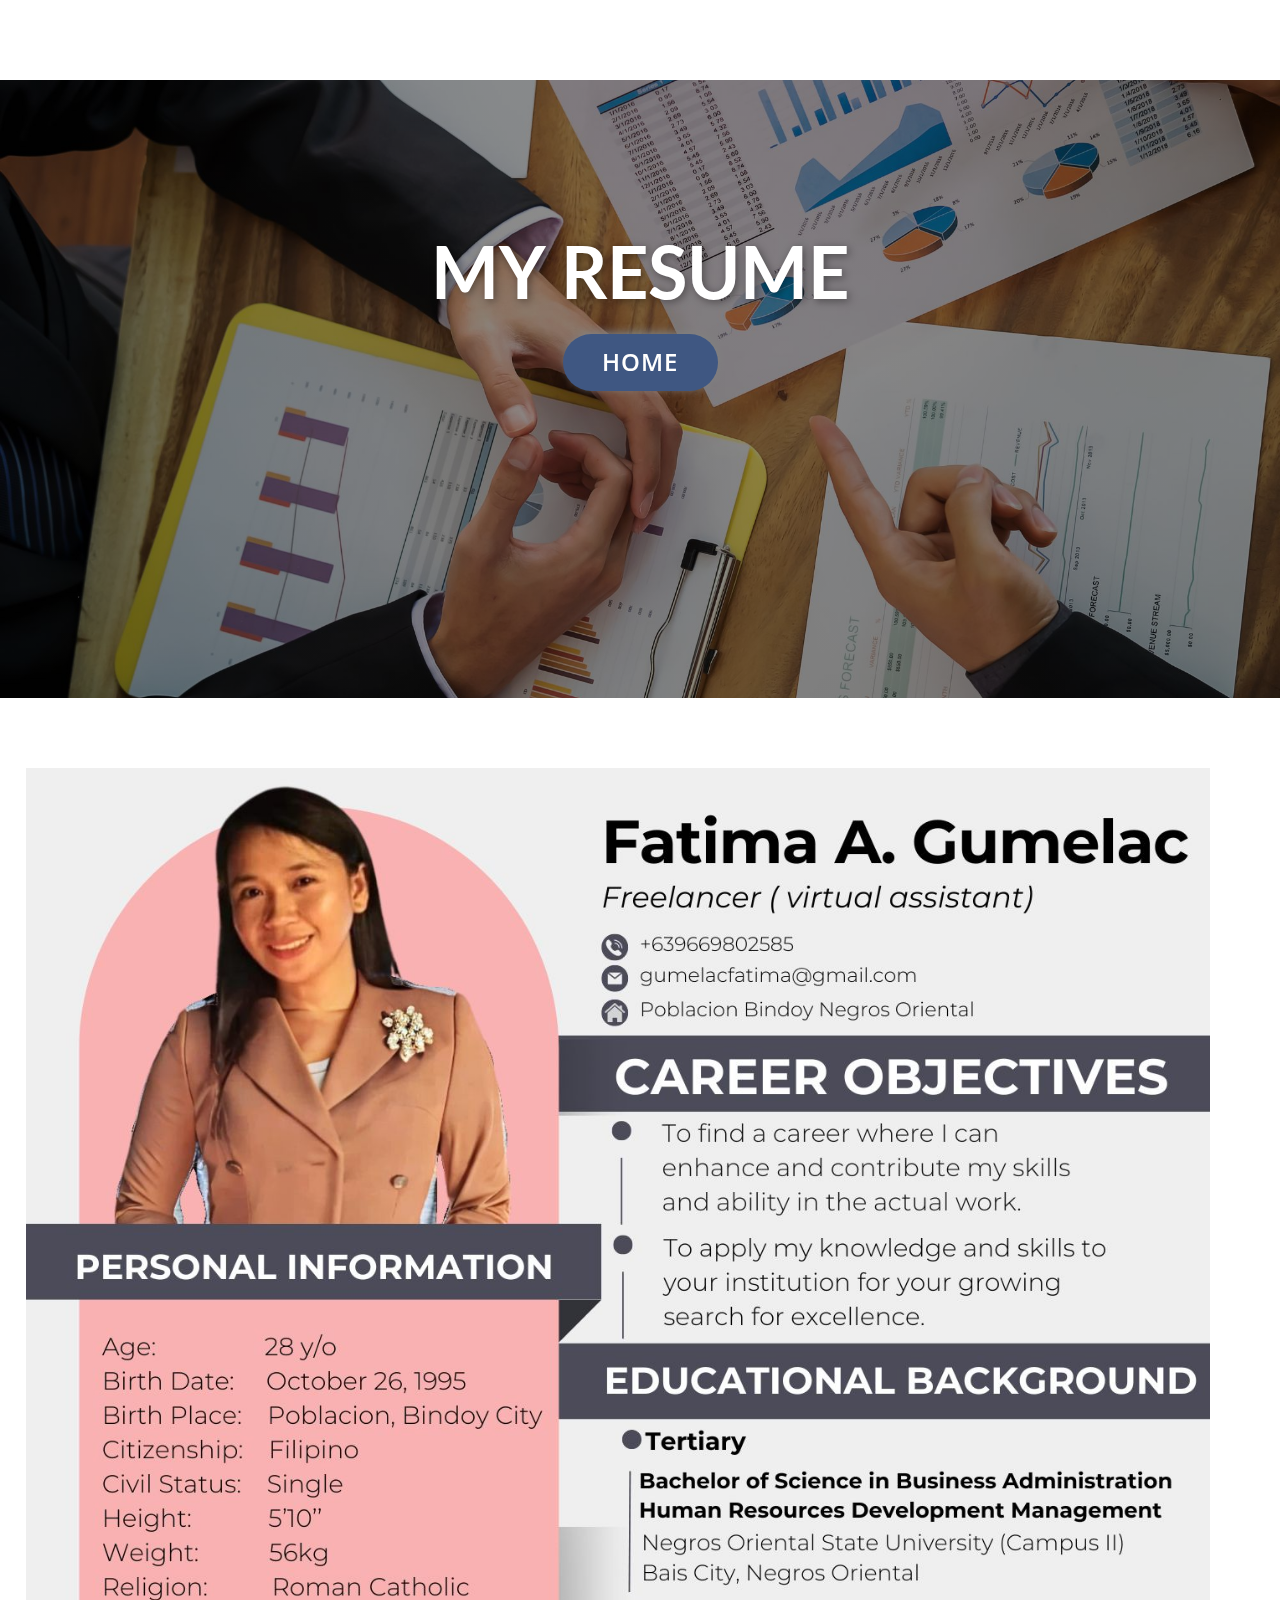
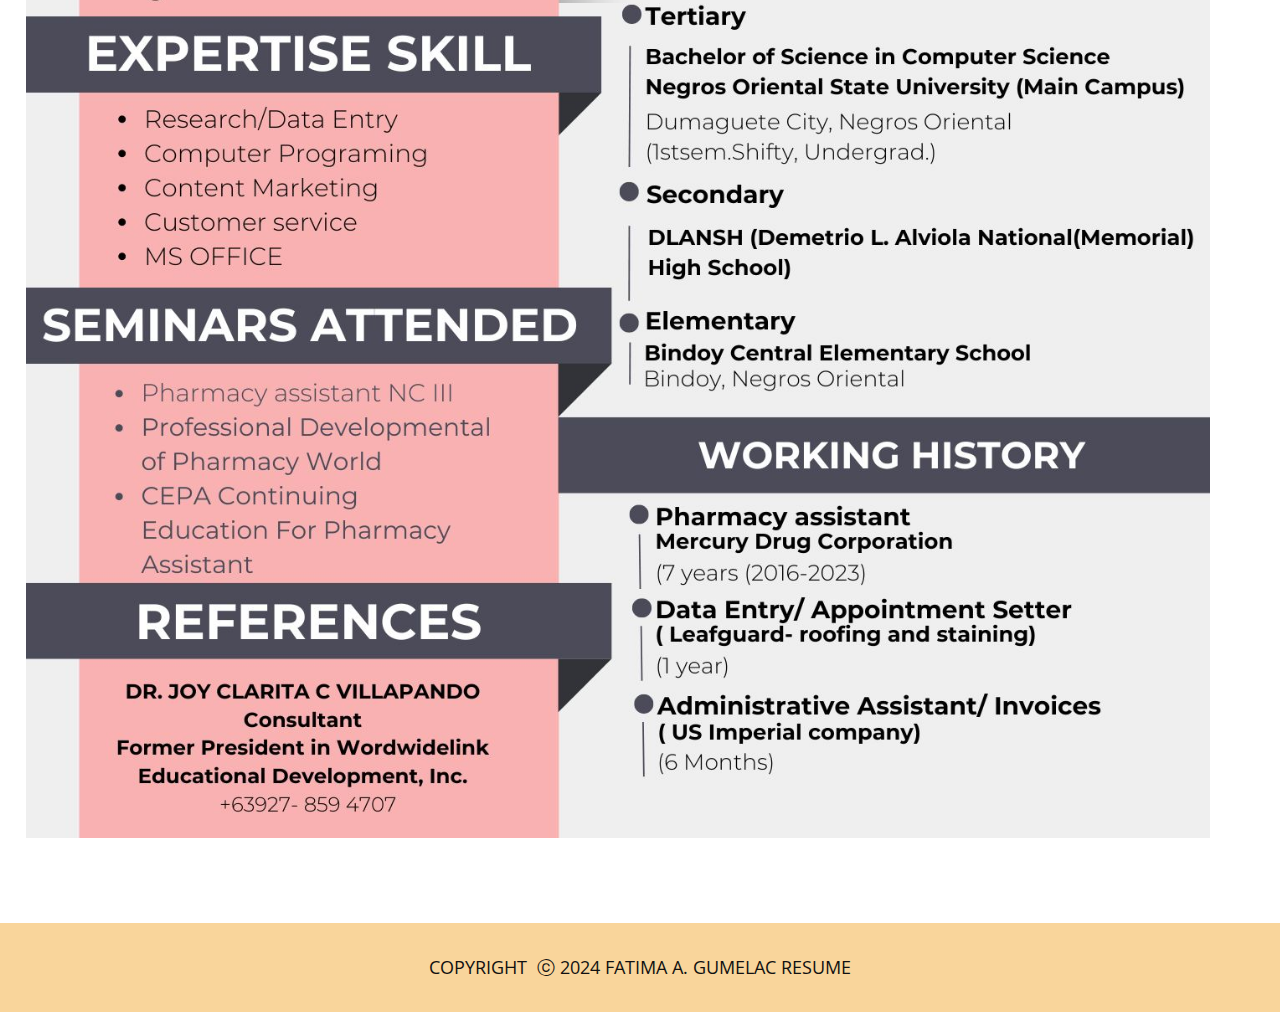
==== MY-RESUME.html @ 9da78c23 "Add files via upload" ====
<!DOCTYPE html>
<html style="font-size: 16px;" lang="en"><head>
    <meta name="viewport" content="width=device-width, initial-scale=1.0">
    <meta charset="utf-8">
    <meta name="keywords" content="About Us​, ​How We Work, ​How We Help Best, ​Here are some of our clients, Get in Touch">
    <meta name="description" content="">
    <title>MY RESUME</title>
    <link rel="icon" type="image/x-icon" href="images/ProfessionalCVResume.png">
    <link rel="stylesheet" href="nicepage.css" media="screen">
<link rel="stylesheet" href="MY-RESUME.css" media="screen">
    <script class="u-script" type="text/javascript" src="jquery-1.9.1.min.js" defer=""></script>
    <script class="u-script" type="text/javascript" src="nicepage.js" defer=""></script>
    <meta name="generator" content="Nicepage 6.14.0, nicepage.com">
    <link id="u-theme-google-font" rel="stylesheet" href="https://fonts.googleapis.com/css?family=Montserrat:100,100i,200,200i,300,300i,400,400i,500,500i,600,600i,700,700i,800,800i,900,900i|Open+Sans:300,300i,400,400i,500,500i,600,600i,700,700i,800,800i">
    <link id="u-page-google-font" rel="stylesheet" href="https://fonts.googleapis.com/css?family=Lato:100,100i,300,300i,400,400i,700,700i,900,900i">
    
    
    
    
    <script type="application/ld+json">{
		"@context": "http://schema.org",
		"@type": "Organization",
		"name": ""
}</script>
    <meta name="theme-color" content="#4345e7">
    <meta property="og:title" content="MY RESUME">
    <meta property="og:type" content="website">
  <meta data-intl-tel-input-cdn-path="intlTelInput/"></head>
  <body data-path-to-root="./" data-include-products="false" class="u-body u-xl-mode" data-lang="en"><header class="u-clearfix u-header u-header" id="sec-3cd6"><div class="u-clearfix u-sheet u-sheet-1"></div></header>
    <section class="u-clearfix u-image u-shading u-section-1" id="sec-2ae9" data-image-width="2000" data-image-height="1414">
      <div class="u-clearfix u-sheet u-sheet-1">
        <h1 class="u-align-center u-text u-text-1" data-animation-name="customAnimationIn" data-animation-duration="1500" data-animation-delay="0">MY RESUME</h1>
        <a href="./" class="u-active-palette-2-light-1 u-align-center u-border-none u-btn u-btn-round u-button-style u-hover-palette-3-light-1 u-palette-4-dark-1 u-radius u-text-active-white u-text-hover-white u-text-white u-btn-1" data-animation-name="customAnimationIn" data-animation-duration="1750" data-animation-delay="500" data-animation-direction="">HOME </a>
      </div>
    </section>
    <section class="u-clearfix u-section-2" id="sec-8662">
      <div class="u-clearfix u-sheet u-sheet-1">
        <img class="u-image u-image-default u-image-1" src="images/ProfessionalCVResume-1.jpg" alt="" data-image-width="1414" data-image-height="2000">
      </div>
    </section>
    
    
    
    <footer class="u-align-center u-clearfix u-footer u-palette-3-light-2 u-footer" id="sec-f456"><div class="u-clearfix u-sheet u-valign-middle-lg u-valign-middle-md u-valign-middle-sm u-valign-middle-xl u-sheet-1">
        <p class="u-small-text u-text u-text-variant u-text-1"> COPYRIGHT &nbsp;ⓒ 2024 FATIMA A. GUMELAC RESUME</p>
      </div></footer>
</body></html>
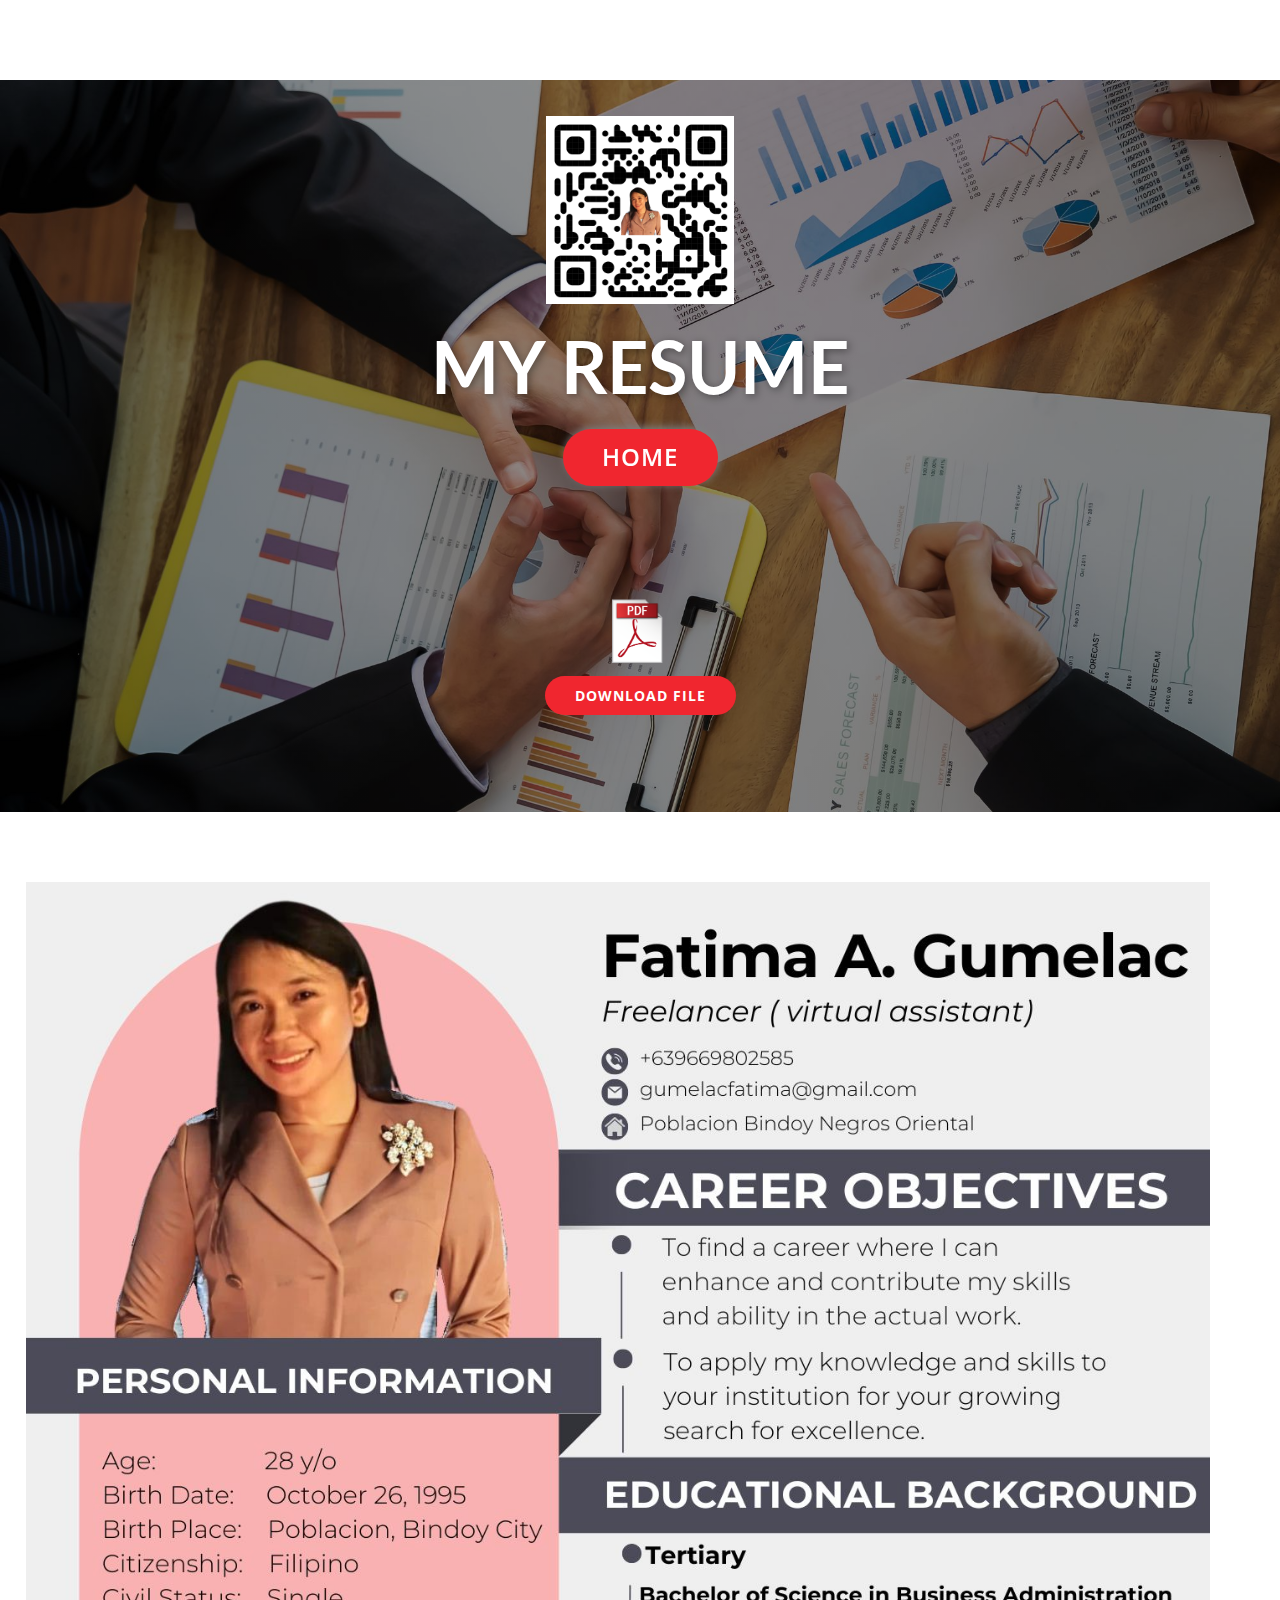
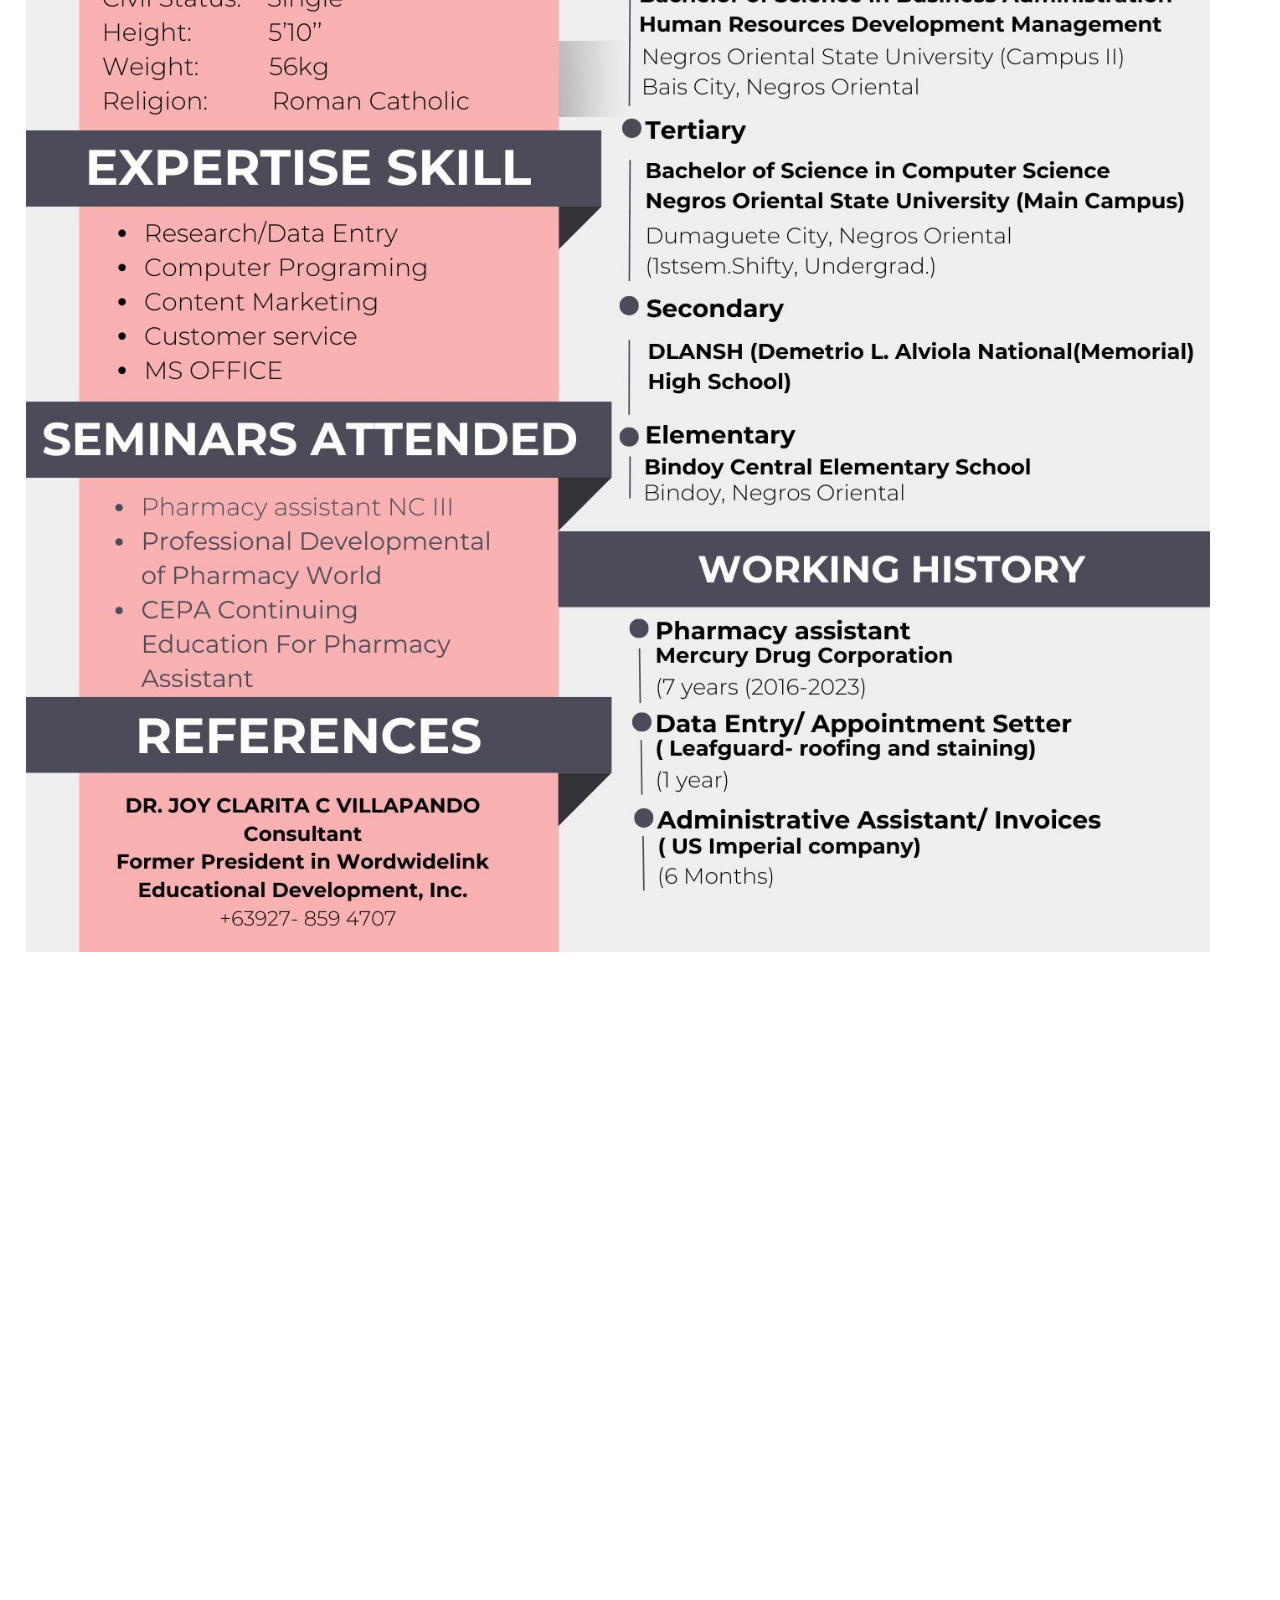
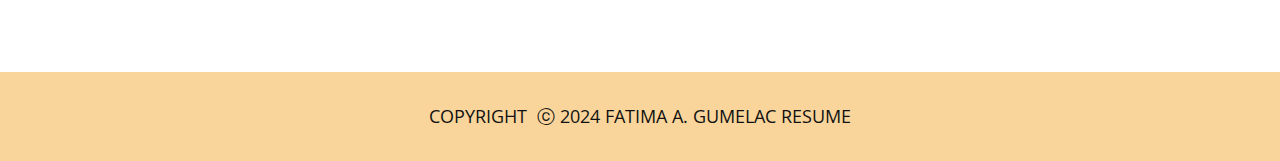
==== commit 188694cf: "Add files via upload" ====
--- a/MY-RESUME.html
+++ b/MY-RESUME.html
@@ -29,19 +29,24 @@
   <body data-path-to-root="./" data-include-products="false" class="u-body u-xl-mode" data-lang="en"><header class="u-clearfix u-header u-header" id="sec-3cd6"><div class="u-clearfix u-sheet u-sheet-1"></div></header>
     <section class="u-clearfix u-image u-shading u-section-1" id="sec-2ae9" data-image-width="2000" data-image-height="1414">
       <div class="u-clearfix u-sheet u-sheet-1">
+        <img class="u-hover-feature u-image u-image-contain u-image-round u-preserve-proportions u-image-1" src="images/FATIMAA.GUMELACRESUME1.png" alt="" data-image-width="1000" data-image-height="1000">
         <h1 class="u-align-center u-text u-text-1" data-animation-name="customAnimationIn" data-animation-duration="1500" data-animation-delay="0">MY RESUME</h1>
-        <a href="./" class="u-active-palette-2-light-1 u-align-center u-border-none u-btn u-btn-round u-button-style u-hover-palette-3-light-1 u-palette-4-dark-1 u-radius u-text-active-white u-text-hover-white u-text-white u-btn-1" data-animation-name="customAnimationIn" data-animation-duration="1750" data-animation-delay="500" data-animation-direction="">HOME </a>
+        <a href="./" class="u-active-palette-2-light-1 u-align-center u-border-none u-btn u-btn-round u-button-style u-hover-palette-4-dark-1 u-palette-2-base u-radius u-text-active-white u-text-hover-white u-text-white u-btn-1" data-animation-name="customAnimationIn" data-animation-duration="1750" data-animation-delay="500" data-animation-direction="">HOME </a>
+        <img class="u-image u-image-default u-image-2" src="images/pdf-icon-png-pdf-zum-download-2.png" alt="" data-image-width="320" data-image-height="397">
+        <a href="files/FATIMAA.GUMELAC.pdf" class="u-border-none u-btn u-btn-round u-button-style u-file-link u-hover-feature u-hover-palette-4-dark-1 u-palette-2-base u-radius u-btn-2">DOWNLOAD FILE </a>
       </div>
+      
+      
     </section>
     <section class="u-clearfix u-section-2" id="sec-8662">
-      <div class="u-clearfix u-sheet u-sheet-1">
-        <img class="u-image u-image-default u-image-1" src="images/ProfessionalCVResume-1.jpg" alt="" data-image-width="1414" data-image-height="2000">
+      <div class="u-clearfix u-sheet u-valign-middle-xs u-sheet-1">
+        <img class="u-expanded-width-xs u-image u-image-default u-image-1" src="images/ProfessionalCVResume-1.jpg" alt="" data-image-width="1414" data-image-height="2000">
       </div>
     </section>
     
     
     
-    <footer class="u-align-center u-clearfix u-footer u-palette-3-light-2 u-footer" id="sec-f456"><div class="u-clearfix u-sheet u-valign-middle-lg u-valign-middle-md u-valign-middle-sm u-valign-middle-xl u-sheet-1">
+    <footer class="u-align-center u-clearfix u-footer u-palette-3-light-2 u-footer" id="sec-f456"><div class="u-clearfix u-sheet u-valign-middle u-sheet-1">
         <p class="u-small-text u-text u-text-variant u-text-1"> COPYRIGHT &nbsp;ⓒ 2024 FATIMA A. GUMELAC RESUME</p>
       </div></footer>
 </body></html>--- a/nicepage.css
+++ b/nicepage.css
@@ -43489,9 +43489,9 @@
   }
 
   .u-footer .u-text-1 {
-    font-size: 1rem;
     width: auto;
-    margin: 25px -58px 31px;
+    font-size: 0.875rem;
+    margin: 29px -66px 28px -50px;
   }
 }
 
--- a/MY-RESUME.css
+++ b/MY-RESUME.css
@@ -4,7 +4,15 @@
 }
 
 .u-section-1 .u-sheet-1 {
-  min-height: 618px;
+  min-height: 732px;
+}
+
+.u-section-1 .u-image-1 {
+  width: 188px;
+  height: 188px;
+  transition-duration: 0.5s;
+  transform: rotate(0deg) scale(1) translateX(0px) translateY(0px);
+  margin: 36px auto 0;
 }
 
 .u-section-1 .u-text-1 {
@@ -16,7 +24,7 @@
   --animation-custom_in-scale: 1;
   font-size: 4.5rem;
   width: 734px;
-  margin: 152px auto 0;
+  margin: 23px auto 0;
 }
 
 .u-section-1 .u-btn-1 {
@@ -32,13 +40,28 @@
   background-image: none;
   font-size: 1.5rem;
   text-transform: uppercase;
-  margin: 23px auto 60px;
+  margin: 23px auto 0;
   padding: 11px 40px 12px 39px;
 }
 
+.u-section-1 .u-image-2 {
+  width: 56px;
+  height: 69px;
+  margin: 108px auto 0;
+}
+
+.u-section-1 .u-btn-2 {
+  --radius: 50px;
+  font-weight: 700;
+  text-transform: uppercase;
+  font-size: 0.875rem;
+  transition-duration: 0.5s;
+  margin: 13px auto 60px;
+}
+
 @media (max-width: 1199px) {
   .u-section-1 .u-sheet-1 {
-    min-height: 510px;
+    min-height: 604px;
   }
 
   .u-section-1 .u-text-1 {
@@ -52,47 +75,77 @@
 
 @media (max-width: 991px) {
   .u-section-1 .u-sheet-1 {
-    min-height: 391px;
-  }
-
-  .u-section-1 .u-text-1 {
-    width: auto;
-    margin-top: 125px;
+    min-height: 463px;
+  }
+
+  .u-section-1 .u-image-1 {
+    margin-top: 46px;
+  }
+
+  .u-section-1 .u-text-1 {
+    width: 720px;
+    margin-top: 13px;
     margin-left: 0;
     margin-right: 0;
   }
+}
+
+@media (max-width: 767px) {
+  .u-section-1 .u-sheet-1 {
+    min-height: 347px;
+  }
+
+  .u-section-1 .u-image-1 {
+    margin-top: 20px;
+  }
+
+  .u-section-1 .u-text-1 {
+    font-size: 2.25rem;
+    width: 540px;
+    margin-top: 39px;
+  }
+}
+
+@media (max-width: 575px) {
+  .u-section-1 .u-sheet-1 {
+    min-height: 218px;
+  }
+
+  .u-section-1 .u-image-1 {
+    margin-top: 33px;
+  }
+
+  .u-section-1 .u-text-1 {
+    font-size: 3rem;
+    width: 340px;
+    margin-top: 26px;
+  }
 
   .u-section-1 .u-btn-1 {
-    margin-top: 24px;
-  }
-}
-
-@media (max-width: 767px) {
-  .u-section-1 .u-sheet-1 {
-    min-height: 293px;
-  }
-
-  .u-section-1 .u-text-1 {
-    font-size: 2.25rem;
-  }
-}
-
-@media (max-width: 575px) {
-  .u-section-1 .u-sheet-1 {
-    min-height: 345px;
-  }
-
-  .u-section-1 .u-text-1 {
-    font-size: 3rem;
-    margin-top: 94px;
-  }
-
-  .u-section-1 .u-btn-1 {
-    margin-top: 7px;
     padding: 2px 20px 3px 19px;
   }
+}
+
+.u-section-1 .u-image-1,
+.u-section-1 .u-image-1:before,
+.u-section-1 .u-image-1 > .u-container-layout:before {
+  transition-property: fill, color, background-color, stroke-width, border-style, border-width, border-top-width, border-left-width, border-right-width, border-bottom-width, custom-border, borders, box-shadow, text-shadow, opacity, border-radius, stroke, border-color, font-size, font-style, font-weight, text-decoration, letter-spacing, transform, background-image, image-zoom, background-size, background-position;
+}
+
+.u-section-1 .u-image-1.u-image-1.u-image-1:hover {
+  transform: translateX(0px) translateY(-5px) !important;
+}
+
+.u-section-1 .u-image-1.u-image-1.u-image-1.hover {
+  transform: translateX(0px) translateY(-5px) !important;
+}
+
+.u-section-1 .u-btn-2,
+.u-section-1 .u-btn-2:before,
+.u-section-1 .u-btn-2 > .u-container-layout:before {
+  transition-property: fill, color, background-color, stroke-width, border-style, border-width, border-top-width, border-left-width, border-right-width, border-bottom-width, custom-border, borders, box-shadow, text-shadow, opacity, border-radius, stroke, border-color, font-size, font-style, font-weight, text-decoration, letter-spacing, transform, background-image, image-zoom, background-size, background-position;
 }.u-section-2 .u-sheet-1 {
-  min-height: 1825px;
+  min-height: 2460px;
 }
 
 .u-section-2 .u-image-1 {
@@ -103,7 +156,7 @@
 
 @media (max-width: 1199px) {
   .u-section-2 .u-sheet-1 {
-    min-height: 1481px;
+    min-height: 2116px;
   }
 
   .u-section-2 .u-image-1 {
@@ -115,7 +168,7 @@
 
 @media (max-width: 991px) {
   .u-section-2 .u-sheet-1 {
-    min-height: 1171px;
+    min-height: 1806px;
   }
 
   .u-section-2 .u-image-1 {
@@ -126,7 +179,7 @@
 
 @media (max-width: 767px) {
   .u-section-2 .u-sheet-1 {
-    min-height: 917px;
+    min-height: 1552px;
   }
 
   .u-section-2 .u-image-1 {
@@ -137,11 +190,15 @@
 
 @media (max-width: 575px) {
   .u-section-2 .u-sheet-1 {
-    min-height: 635px;
-  }
-
-  .u-section-2 .u-image-1 {
-    width: 340px;
+    min-height: 560px;
+  }
+
+  .u-section-2 .u-image-1 {
     height: 480px;
+    margin-top: 40px;
+    margin-bottom: 40px;
+    margin-right: initial;
+    margin-left: initial;
+    width: auto;
   }
 }